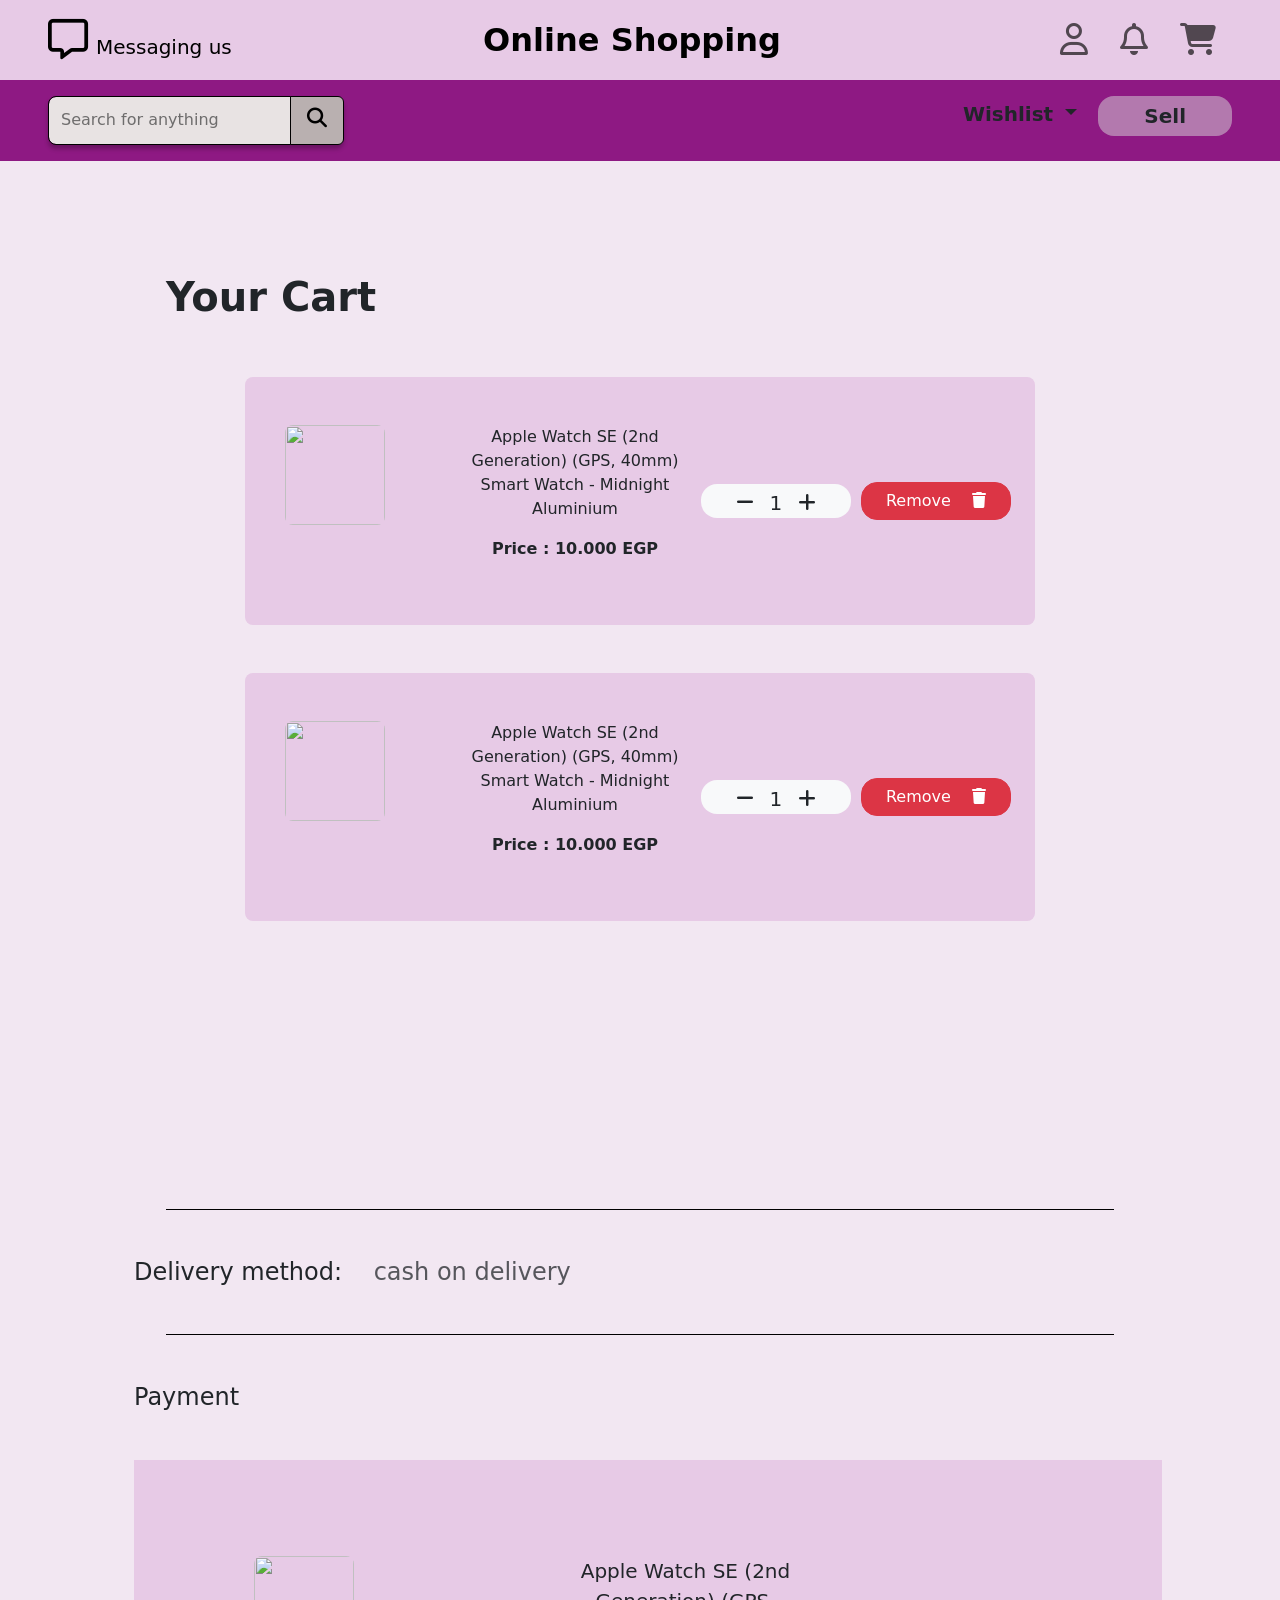
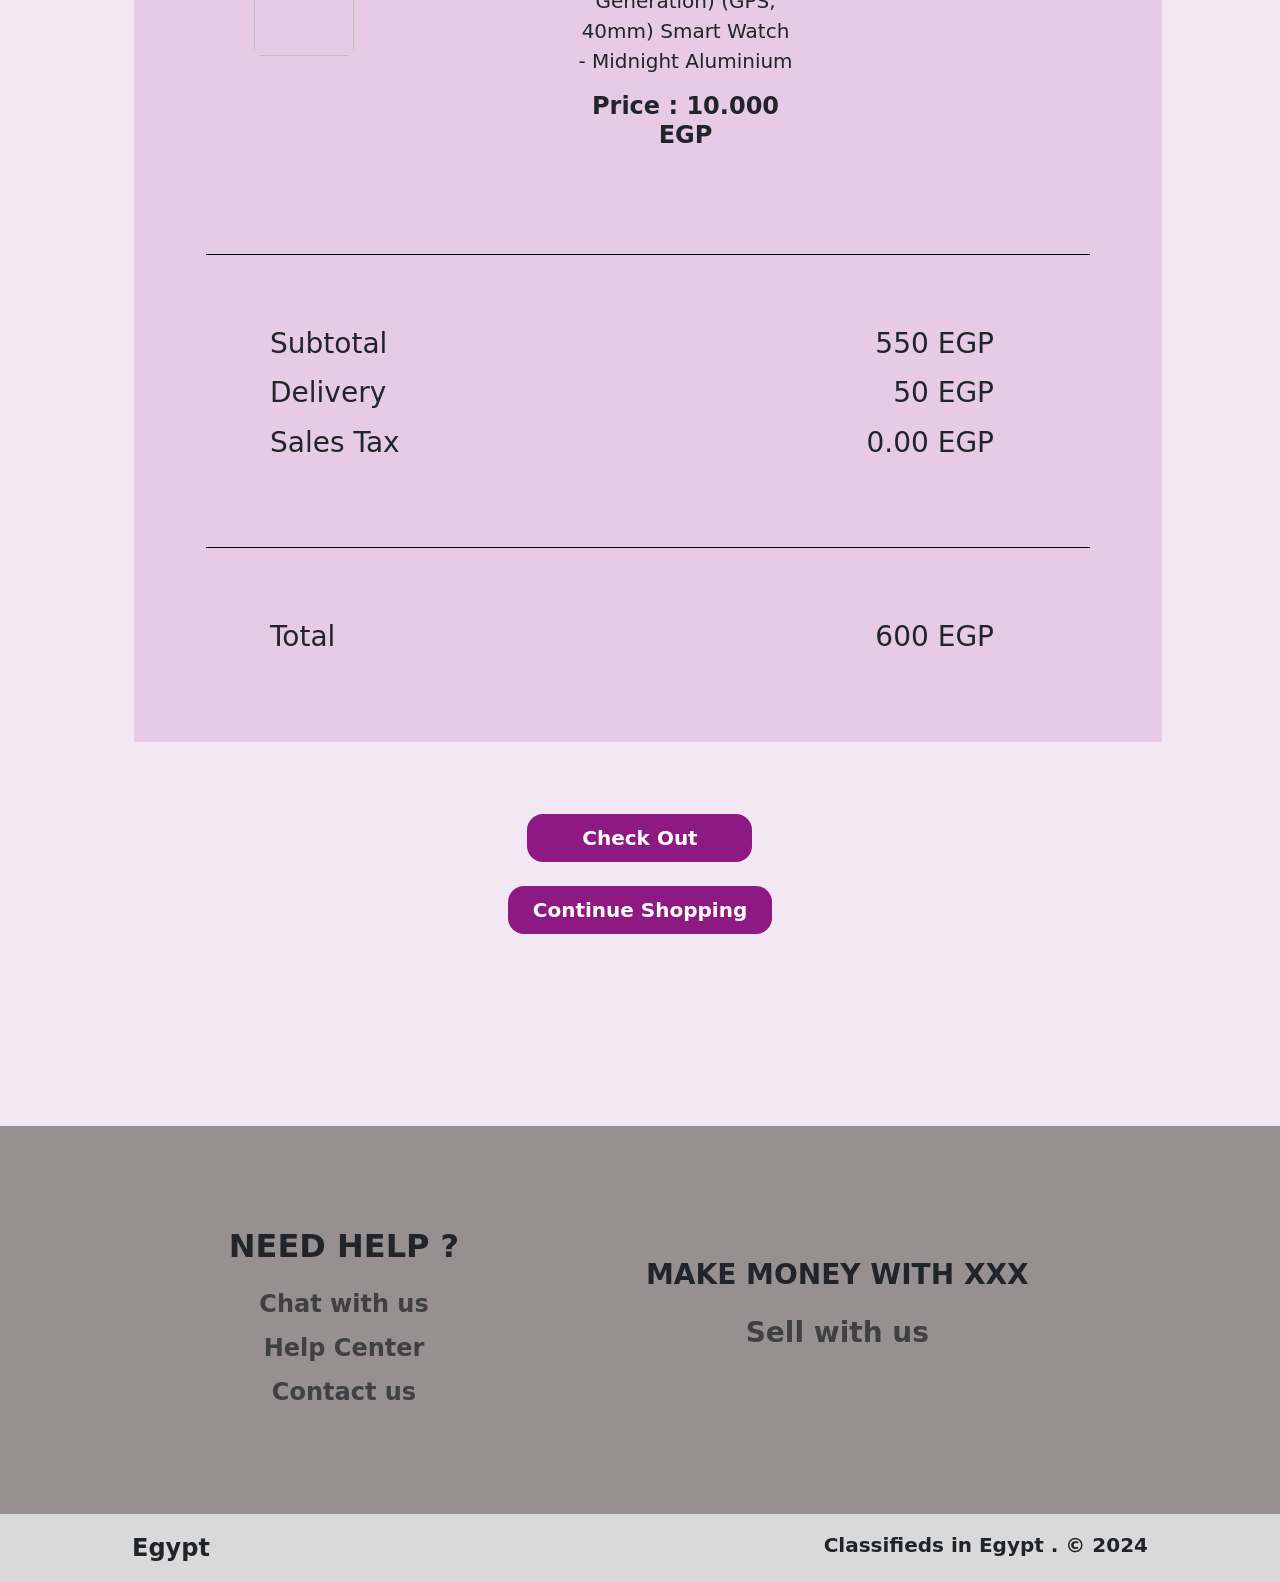
==== html/cart.html @ cb49b6e1 "fourth commit" ====
<!DOCTYPE html>
<html lang="en">
<head>
    <meta charset="UTF-8">
    <meta name="viewport" content="width=device-width, initial-scale=1.0">
    <title>Cart</title>
    <!-- <link rel="stylesheet" href="https://cdnjs.cloudflare.com/ajax/libs/owl-carousel/1.3.3/owl.carousel.min.css" integrity="sha512-X/RSQYxFb/tvuz6aNRTfKXDnQzmnzoawgEQ4X8nZNftzs8KFFH23p/BA6D2k0QCM4R0sY1DEy9MIY9b3fwi+bg==" crossorigin="anonymous" referrerpolicy="no-referrer" />
    <link rel="stylesheet" href="https://cdnjs.cloudflare.com/ajax/libs/owl-carousel/1.3.3/owl.theme.min.css" integrity="sha512-f28cvdA4Bq3dC9X9wNmSx21rjWI+5piIW/uoc2LuQ67asKxfQjUow2MkcCNcfJiaLrHcGbed1wzYe3dlY4w9gA==" crossorigin="anonymous" referrerpolicy="no-referrer" /> -->
    <link rel="stylesheet" href="../css/bootstrap.min.css">
    <link rel="stylesheet" href="../css/all.min.css">
    <link rel="stylesheet" href="../css/style.css">
</head>
<body>
    
    <section>
        <nav class="container-fluid navbar navbar-expand-lg px-5">
            <button class="navbar-toggler" type="button" data-toggle="collapse" data-target="#navbarSupportedContent" aria-controls="navbarSupportedContent" aria-expanded="false" aria-label="Toggle navigation">
              <span class="navbar-toggler-icon"></span>
            </button>
                    <div class="col-md-3">
                        <a class="navbar-brand fw-normal" href=""><i class="fa-regular fa-message fs-1 pe-2"></i>Messaging us</a>
                    </div>
                    <div class="col-md-6 text-center">
                        <a class="navbar-brand fs-2" href="">Online Shopping</a>
                    </div>
    
                    <div class="col-md-3 collapse navbar-collapse" id="navbarSupportedContent">
                        <ul class="navbar-nav ms-auto fs-2">
                          <li class="nav-item active">
                            <a class="nav-link mx-2" href=""><i class="fa-regular fa-user"></i></a>
                          </li>
                          <li class="nav-item">
                            <a class="nav-link mx-2" href=""><i class="fa-regular fa-bell"></i></a>
                          </li>
                          <li class="nav-item">
                            <a class="nav-link mx-2" href=""><i class="fa-solid fa-cart-shopping"></i></a>
                          </li>
                        </ul>  
                      </div>
    
            </div>
            
          </nav>
    
        <div class="container-fluid d-flex justify-content-between py-3 px-5 nav-second">
        
                  <form class="d-flex w-50 position-relative" role="search">
                    <input class="form-control w-50 me-2 search-bar rounded-3" type="search" placeholder="Search for anything" aria-label="Search">
                    <button class=" position-absolute rounded-end px-3 btn-search" type="submit"><i class="fa-solid fs-5 fa-magnifying-glass"></i></button>
    
                  </form>
                  <div>
                    <ul class="d-inline-block me-3">
                        <li class="nav-item dropdown list-unstyled">
                            <a class="nav-link dropdown-toggle fs-5 fw-semibold" href="#" role="button" data-bs-toggle="dropdown" aria-expanded="false">
                              Wishlist
                            </a>
                            <ul class="dropdown-menu">
                              <li><a class="dropdown-item" href="#">Action</a></li>
                              <li><a class="dropdown-item" href="#">Another action</a></li>
                              <li><hr class="dropdown-divider"></li>
                              <li><a class="dropdown-item" href="#">Something else here</a></li>
                            </ul>
                          </li>
                    </ul>
                    <button class="btn py-1 fw-bold fs-5 rounded-4 btn-sell">Sell</button>
                  </div>
        
            </div>
    </section>

    <section class="container mt-5 p-5 mb-5">
        <h3 class="mt-3 pb-5 fs-1 fw-bold ms-5">Your Cart</h3>
        <div class="row mx-5 g-5 mb-5 pb-5">
            <div class="col-md-10 offset-md-1 d-flex justify-content-between py-5 px-4 rounded-3 cart-sections">
                <div class="product-img col-md-3 mx-3">
                    <img src="https://www.apple.com/newsroom/images/product/watch/standard/watch_series_3_incoming_two-wrap_big.gif.large.gif" alt="" class="w-100 h-100 rounded-3">
                </div>
                <div class="col-md-4 ms-md-5 text-center">
                    <p>Apple Watch SE (2nd Generation) (GPS, 40mm) Smart Watch - Midnight Aluminium </p>
                    <p class="fw-semibold">Price : <span class="">10.000</span><span> EGP</span></p>
                </div>
                <div class="d-flex align-items-center">
                    <div class="d-flex justify-content-center rounded-4 pt-1 bg-light counter-plus-minus">
                        <i class="btn-minus fa-solid fa-minus pt-1 fs-5 cart_item"></i>
                        <p id="cart-counter" class="mx-2 m-0 mx-3 fs-5">1</p>
                        <i class="btn-add fa-solid fa-plus pt-1 fs-5 "></i>
                    </div>
                    <button class="btn btn-danger px-4 rounded-4">Remove <i class="fa-solid fa-trash ps-3"></i></button>
                </div>
            </div>
            <div class="col-md-10 offset-md-1 d-flex justify-content-between py-5 px-4 rounded-3 cart-sections">
                <div class="product-img col-md-3 mx-3">
                    <img src="https://images.pexels.com/photos/20436787/pexels-photo-20436787/free-photo-of-a-snow-capped-mountain-is-seen-at-dusk.jpeg?auto=compress&cs=tinysrgb&w=600&lazy=load" alt="" class="w-100 h-100 rounded-3">
                </div>
                <div class="col-md-4 ms-md-5 text-center">
                    <p>Apple Watch SE (2nd Generation) (GPS, 40mm) Smart Watch - Midnight Aluminium </p>
                    <p class="fw-semibold">Price : <span class="">10.000 </span><span> EGP</span></p>
                </div>
                <div class="d-flex align-items-center">
                    <div class="d-flex justify-content-center rounded-4 pt-1 bg-light counter-plus-minus">
                        <i class="btn-minus fa-solid fa-minus pt-1 fs-5 cart_item"></i>
                        <p id="cart-counter" class="cart_item mx-2 m-0 mx-3 fs-5">1</p>
                        <i class="btn-add fa-solid fa-plus pt-1 fs-5 "></i>
                    </div>
                    <button class="btn btn-danger px-4 rounded-4">Remove <i class="fa-solid fa-trash ps-3"></i></button>
                </div>
            </div>
        </div>

    </section>

    <section class="container my-5 p-5">
        <div class="bg-black foot mx-5 my-5"></div>
        <div class="ms-3">
            <h4>Delivery method: <span class="fs-4 ms-4 text-muted">cash on delivery</span></h4>
        </div>
        <div class="bg-black foot mx-5 my-5"></div>
        <div class="ms-3">
            <h4>Payment</h4>
            <div class="cart-sections my-5 py-5 px-4">
                <div class="d-flex py-5 px-5">
                    <div class="product-img col-md-3 ms-md-5">
                        <img src="https://images.pexels.com/photos/20436787/pexels-photo-20436787/free-photo-of-a-snow-capped-mountain-is-seen-at-dusk.jpeg?auto=compress&cs=tinysrgb&w=600&lazy=load" alt="" class="w-100 h-100 rounded-3">
                    </div>
                    <div class="col-md-3 offset-md-3 text-center">
                        <p class="fs-5">Apple Watch SE (2nd Generation) (GPS, 40mm) Smart Watch - Midnight Aluminium </p>
                        <h4 class="fw-semibold">Price : <span class="">10.000</span><span> EGP</span></h4>
                    </div>
                </div>
                <div class="bg-black foot mx-5 my-5"></div>
                <div class="px-5 py-4 my-5">
                    <div class="d-flex justify-content-between px-5 mb-2">
                        <h3 class="ms-md-3 me-3">Subtotal</h3>
                        <h3 class="me-md-5 ms-4"><span>550</span> EGP</h3>
                    </div>
                    <div class="d-flex justify-content-between px-5 mb-2">
                        <h3 class="ms-md-3 me-3">Delivery</h3>
                        <h3 class="me-md-5 ms-4"><span>50</span> EGP</h3>
                    </div>
                    <div class="d-flex justify-content-between px-5 mb-2">
                        <h3 class="ms-md-3 me-3">Sales Tax</h3>
                        <h3 class="me-md-5 ms-4"><span>0.00</span> EGP</h3>
                    </div>
                </div>
                <div class="bg-black foot mx-5 my-5"></div>
                <div class="px-5 py-4 mt-5">
                    <div class="d-flex justify-content-between px-5 mb-2">
                        <h3 class="ms-md-3 me-3">Total</h3>
                        <h3 class="me-md-5 ms-4"><span>600</span> EGP</h3>
                    </div>
                </div>
            </div>
        </div>
        <!-- BUTTONS -->
        <div class="d-flex justify-content-center mb-5 pb-5 text-center">
            <div>
                <button class="btn btn-style btn-checkout my-4 px-5 py-2 fw-semibold rounded-4 fs-5">Check Out</button>
                <button class="btn btn-style d-block px-4 py-2 fw-semibold rounded-4 fs-5">Continue Shopping</button>
            </div>
        </div>

    </section>

    <section class="container-fluid pt-5" id="help">

        <div class="row bg-daner mt pb-5 px-5">
  
            <div class="col-md-4 offset-md-1 px-5 py-5 text-center">   
                <p class="fs-2 fw-semibold">NEED HELP ?</p>
                <a href="" class="d-block text-decoration-none my-2 fs-4 text-muted">Chat with us</a>
                <a href="" class="d-block text-decoration-none my-2 fs-4 text-muted">Help Center</a>
                <a href="" class="d-block text-decoration-none my-2 fs-4 text-muted">Contact us</a>   
            </div>
            <div class="col-md-6 offset-md- mt-4 pt-5 text-center">
                <p class="fs-3 fw-semibold pt-2">MAKE MONEY WITH XXX</p>
                <a href="" class="d-block text-decoration-none my-2 fs-3 text-muted">Sell with us</a>
            </div>
  
        </div>
  
    </section>


    <footer class="container-fluid px-5 py-3" >
        <div class="row">
            <div class="d-flex px-5 justify-content-between">
                <div class="d-flex ms-5 fs-4 fw-bold">
                    <p class="mb-0 me-5">Egypt</p>
                </div>
                <div class="me-5">
                    <p class="mb-0 fs-5 fw-bold">Classifieds in Egypt . © 2024</p>
                </div>
            </div>
        </div>

    </footer>

    <!-- <script src="https://cdnjs.cloudflare.com/ajax/libs/jquery/3.7.1/jquery.min.js" integrity="sha512-v2CJ7UaYy4JwqLDIrZUI/4hqeoQieOmAZNXBeQyjo21dadnwR+8ZaIJVT8EE2iyI61OV8e6M8PP2/4hpQINQ/g==" crossorigin="anonymous" referrerpolicy="no-referrer"></script>
    <script src="https://cdnjs.cloudflare.com/ajax/libs/owl-carousel/1.3.3/owl.carousel.min.js" integrity="sha512-9CWGXFSJ+/X0LWzSRCZFsOPhSfm6jbnL+Mpqo0o8Ke2SYr8rCTqb4/wGm+9n13HtDE1NQpAEOrMecDZw4FXQGg==" crossorigin="anonymous" referrerpolicy="no-referrer"></script> -->
    <script src="../js/jquery-3.7.1.min.js"></script>
    <script src="../js/bootstrap.bundle.min.js"></script>
    <script src="../js/main.js"></script>
</body>
</html>
---- css/style.css ----
:root {
    --main-color: rgb(142, 25, 131);
    --second-color: rgb(231, 202, 230);
    --footer-color: rgb(221, 179, 217);
}

body {
    background-color: rgba(240, 227, 240,85%);
    /* background-color: white; */
}

.navbar {
    background-color: var(--second-color);
}
input {
    background-color: rgb(231, 202, 230) !important;
    /* border: 1px solid #000000 !important; */
    box-shadow: 0px 4px 4px rgba(0, 0, 0, 0.25);
}

input::placeholder {

    color: rgba(111, 89, 110, 50%) !important;

}

label {
    /* font-family: 'Inter';
    font-style: normal; */
    /* font-size: 20px; */
}

h2 {
    font-family: 'Roboto';
    font-size: 68px;
    /* font-weight: 500; */

}

.btn-style {
    background-color: var(--main-color);
    color: rgb(255, 255, 255);
}
.btn-style:hover {
    /* background-color: rgb(255, 255, 255); */
    background-color: rgb(82, 19, 75);
    color: rgb(255, 255, 255);
    /* color: var(--main-color); */
    /* border: ; */
}

.btn-google {
    background-color: rgb(232, 223, 223);
    color: var(--main-color);
}
.btn-google:hover{
    /* background-color: var(--main-color); */
    /* color: rgb(232, 223, 223); */
    background-color: rgb(206, 196, 196);
    color: var(--main-color);
}

header h2,
h5 {
    text-shadow: 0px 4px 4px rgba(0, 0, 0, 0.25);
    /* font-family: 'Inter';
    font-style: normal; */
}

header h5 {
    color: rgba(0, 0, 0, 42%);
    text-shadow: 0px 4px 4px rgba(0, 0, 0, 0.25);
}

a {
    color: var(--main-color);
    font-weight: 700;
}

a:hover {
    color: rgb(87, 20, 80);
}

.footer {
    background-color: var(--footer-color);
    font-family: 'Montserrat';

}

.foot {
    height: 1px;
}

.btn-search {
    top: 0;
    bottom: 0;
    right:  calc(50%);
    background-color: rgb(185, 176, 176);
    /* box-shadow: 0px 4px 4px rgba(0, 0, 0, 0.25); */
    border: var(--bs-border-width) solid black;
}
.search-bar {
    border: 1px solid black;
    background-color: rgb(232, 227, 227) !important;
}
.search-bar::placeholder {
    color: rgba(77, 77, 77, 79%) !important;
}
.nav-second {
    background-color: var(--main-color);
}
.btn-sell {
    padding:  35px 45px;
    background-color: rgba(217, 217, 217, 50%);
}
.btn-sell:hover {
   
    background-color: rgba(217, 217, 217, 90%);
}
.carousel img {

}
.btn-shop {
    top: 75%;
    left: 20%;
    color: white;
    background-color: rgb(161, 154, 154);
}
.btn-shop:hover {
    top: 75%;
    left: 20%;
    color: white;
    background-color: rgb(102, 97, 97);
}
.carousel-img {
    /* height: 450px; */
}

.icon {
    height: 80px;
    width: 80px;
    font-size: 35px;
    background-color: rgb(150, 144, 144);
}
#Recommended {
    background-color: white;
}
#about {
    background-color: rgb(217, 217, 217);
}
#help {
    background-color: rgb(150, 144, 144);
}

footer {
    background-color: rgb(217, 217, 217);
}

.photos-upoaded {
    width: 210px;
}

.btn-post {
    background-color: var(--main-color);
}
.btn-post:hover{
    background-color: rgb(82, 19, 75);

}
.product-img {
    cursor: pointer;
    width: 100px;
    height: 100px;
    overflow: hidden;
}
.product-img img {
    transition: transform 1s;
}
.product-img:hover img{
    transform: scale(1.15);
}
.checked {
    color: orange;
}

.btn-add, .btn-minus {
    cursor: pointer;
}
.heart {
    font-size: 25px;
    color: rgb(193, 189, 189);
    cursor: pointer;
}
  .heart-des {
    font-size: 25px;
    color: red;
    cursor: pointer;
}
.buy-btn {
    width: 360px;
}
.counter-plus-minus {
    width: 150px;
    margin-right: 10px;
}
.btn-addToCart {
    width: 150px;
    margin-right: 25px;
}
.fa-comments {
    font-size: 70px;
}
.products-carousel, .feedback, .products-btns{
    background-color: rgb(217, 217, 217);
}
.btn-checkout {
    width: 225px;
}
.cart-sections {
    background-color: var(--second-color);
}
.btn-wishlist {
    width: 180px;
}
.product-main-img {
    height: 550px;
    overflow: hidden;
}
.product-main-img img {
    transition: transform 1s;
}
.product-main-img:hover img{
    transform: scale(1.15);
}
.category-product
{
    height: 300px;
    position: relative;
    overflow: hidden;
    cursor: pointer;
}
.categories {
    height: 230px;
    position: relative;
    overflow: hidden;
    cursor: pointer;
}
.layer
{
    background-color: rgba(255,255,255,.7);
    color: #000;
    font-weight: 800;
    position: absolute;
    top: 100%;
    left: 0%;
    transition: top 1s;
    cursor: pointer;

}
.category-product:hover,.categories:hover .layer
{
    top: 0%;
}   
.category-product, .categories img {
    transition: transform 1s;
}
.category-product:hover  img {
    transform: scale(1.25);
}
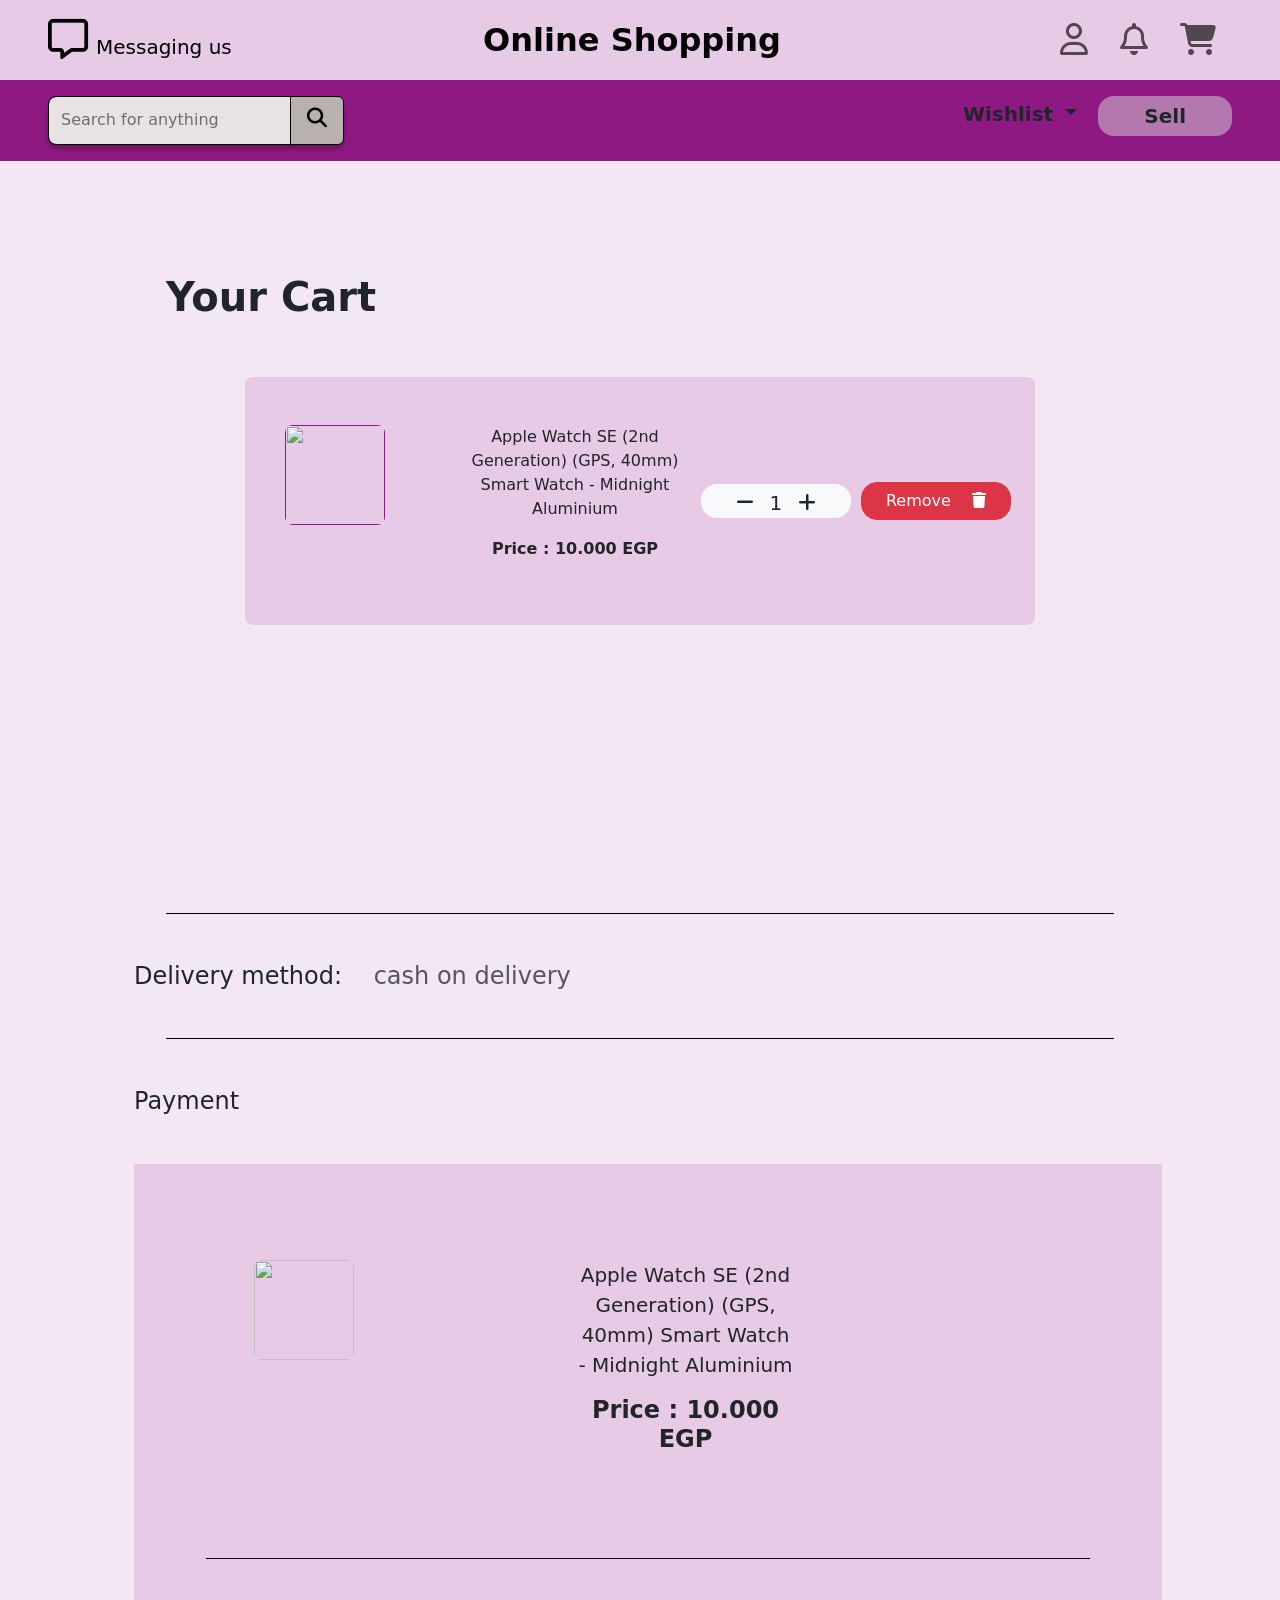
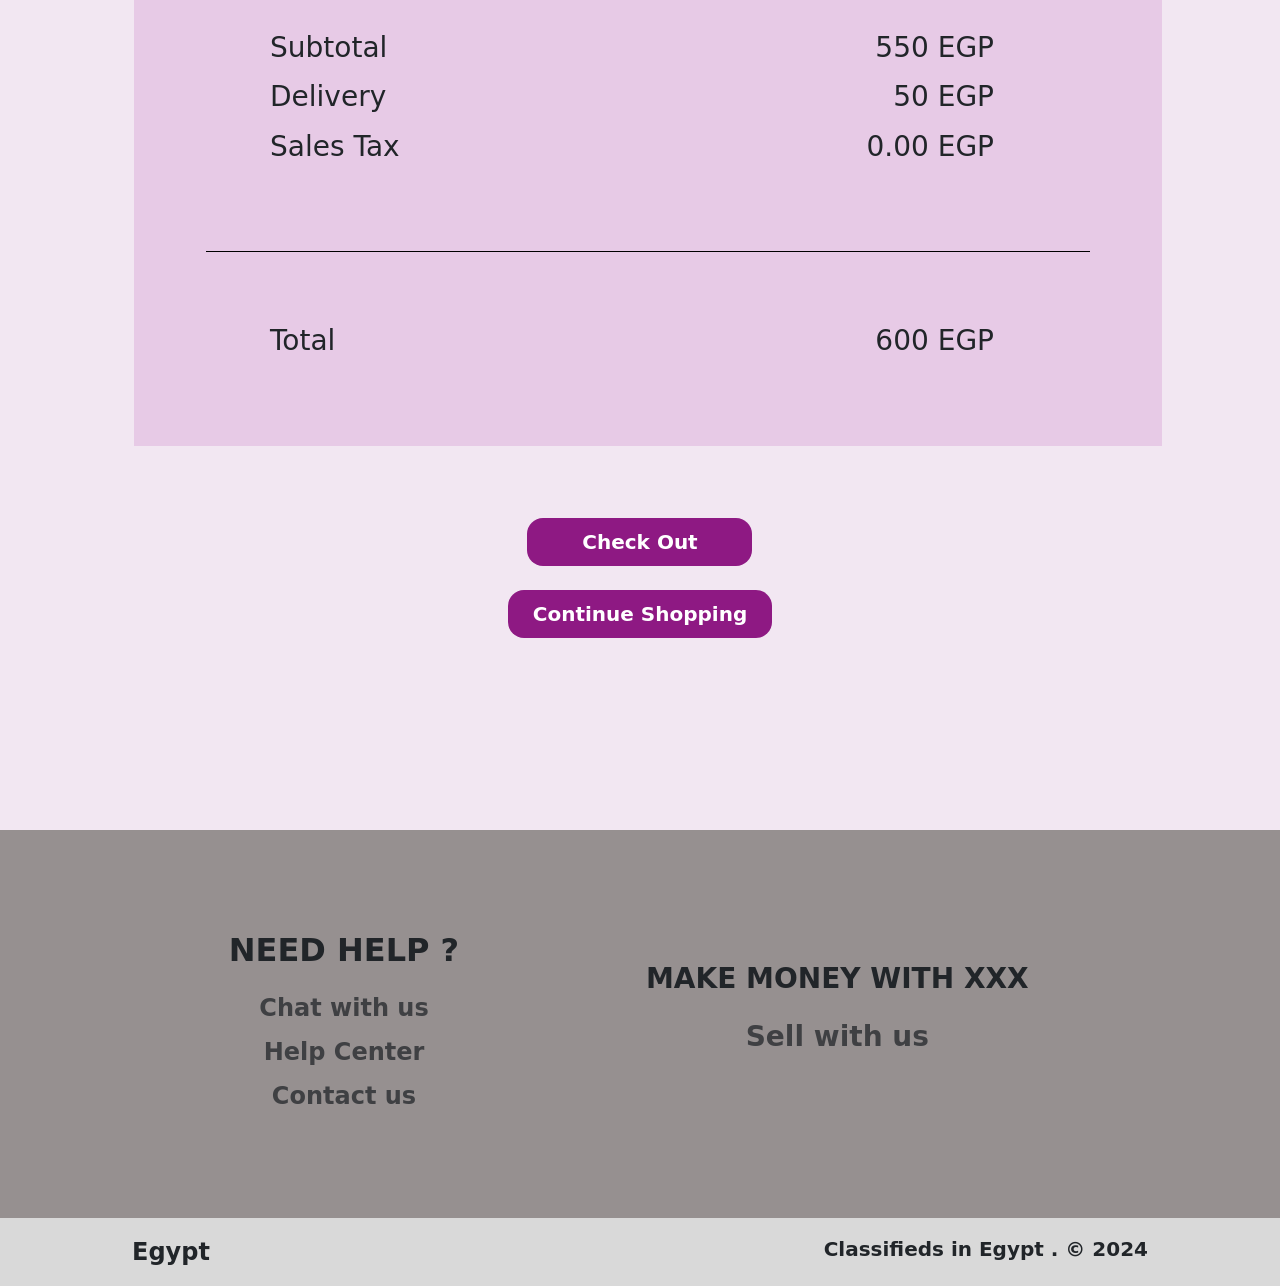
==== commit add1e77a: "fifth commit" ====
--- a/html/cart.html
+++ b/html/cart.html
@@ -73,8 +73,8 @@
         <h3 class="mt-3 pb-5 fs-1 fw-bold ms-5">Your Cart</h3>
         <div class="row mx-5 g-5 mb-5 pb-5">
             <div class="col-md-10 offset-md-1 d-flex justify-content-between py-5 px-4 rounded-3 cart-sections">
-                <div class="product-img col-md-3 mx-3">
-                    <img src="https://www.apple.com/newsroom/images/product/watch/standard/watch_series_3_incoming_two-wrap_big.gif.large.gif" alt="" class="w-100 h-100 rounded-3">
+                <div class="product-img col-md-3 mx-3 rounded-3">
+                    <a href=""><img src="https://www.apple.com/newsroom/images/product/watch/standard/watch_series_3_incoming_two-wrap_big.gif.large.gif" alt="" class="w-100 h-100"></a>
                 </div>
                 <div class="col-md-4 ms-md-5 text-center">
                     <p>Apple Watch SE (2nd Generation) (GPS, 40mm) Smart Watch - Midnight Aluminium </p>
@@ -89,23 +89,8 @@
                     <button class="btn btn-danger px-4 rounded-4">Remove <i class="fa-solid fa-trash ps-3"></i></button>
                 </div>
             </div>
-            <div class="col-md-10 offset-md-1 d-flex justify-content-between py-5 px-4 rounded-3 cart-sections">
-                <div class="product-img col-md-3 mx-3">
-                    <img src="https://images.pexels.com/photos/20436787/pexels-photo-20436787/free-photo-of-a-snow-capped-mountain-is-seen-at-dusk.jpeg?auto=compress&cs=tinysrgb&w=600&lazy=load" alt="" class="w-100 h-100 rounded-3">
-                </div>
-                <div class="col-md-4 ms-md-5 text-center">
-                    <p>Apple Watch SE (2nd Generation) (GPS, 40mm) Smart Watch - Midnight Aluminium </p>
-                    <p class="fw-semibold">Price : <span class="">10.000 </span><span> EGP</span></p>
-                </div>
-                <div class="d-flex align-items-center">
-                    <div class="d-flex justify-content-center rounded-4 pt-1 bg-light counter-plus-minus">
-                        <i class="btn-minus fa-solid fa-minus pt-1 fs-5 cart_item"></i>
-                        <p id="cart-counter" class="cart_item mx-2 m-0 mx-3 fs-5">1</p>
-                        <i class="btn-add fa-solid fa-plus pt-1 fs-5 "></i>
-                    </div>
-                    <button class="btn btn-danger px-4 rounded-4">Remove <i class="fa-solid fa-trash ps-3"></i></button>
-                </div>
-            </div>
+        
+            
         </div>
 
     </section>
--- a/css/style.css
+++ b/css/style.css
@@ -23,7 +23,9 @@
     color: rgba(111, 89, 110, 50%) !important;
 
 }
-
+button:hover {
+    transform: scaleX(1.05);
+}
 label {
     /* font-family: 'Inter';
     font-style: normal; */
@@ -245,6 +247,12 @@
     overflow: hidden;
     cursor: pointer;
 }
+.products-mayknow {
+    height: 150px;
+    position: relative;
+    overflow: hidden;
+    cursor: pointer;
+}
 .layer
 {
     background-color: rgba(255,255,255,.7);
@@ -257,13 +265,33 @@
     cursor: pointer;
 
 }
-.category-product:hover,.categories:hover .layer
+.category-product:hover .layer
 {
     top: 0%;
 }   
-.category-product, .categories img {
+.categories:hover .layer
+{
+    top: 0%;
+} 
+.products-mayknow:hover .layer
+{
+    top: 0%;
+} 
+.category-product img {
+    transition: transform 1s;
+}
+.categories img {
+    transition: transform 1s;
+}
+.products-mayknow img {
     transition: transform 1s;
 }
 .category-product:hover  img {
     transform: scale(1.25);
 }
+.categories:hover  img {
+    transform: scale(1.25);
+}
+.products-mayknow:hover  img {
+    transform: scale(1.25);
+}
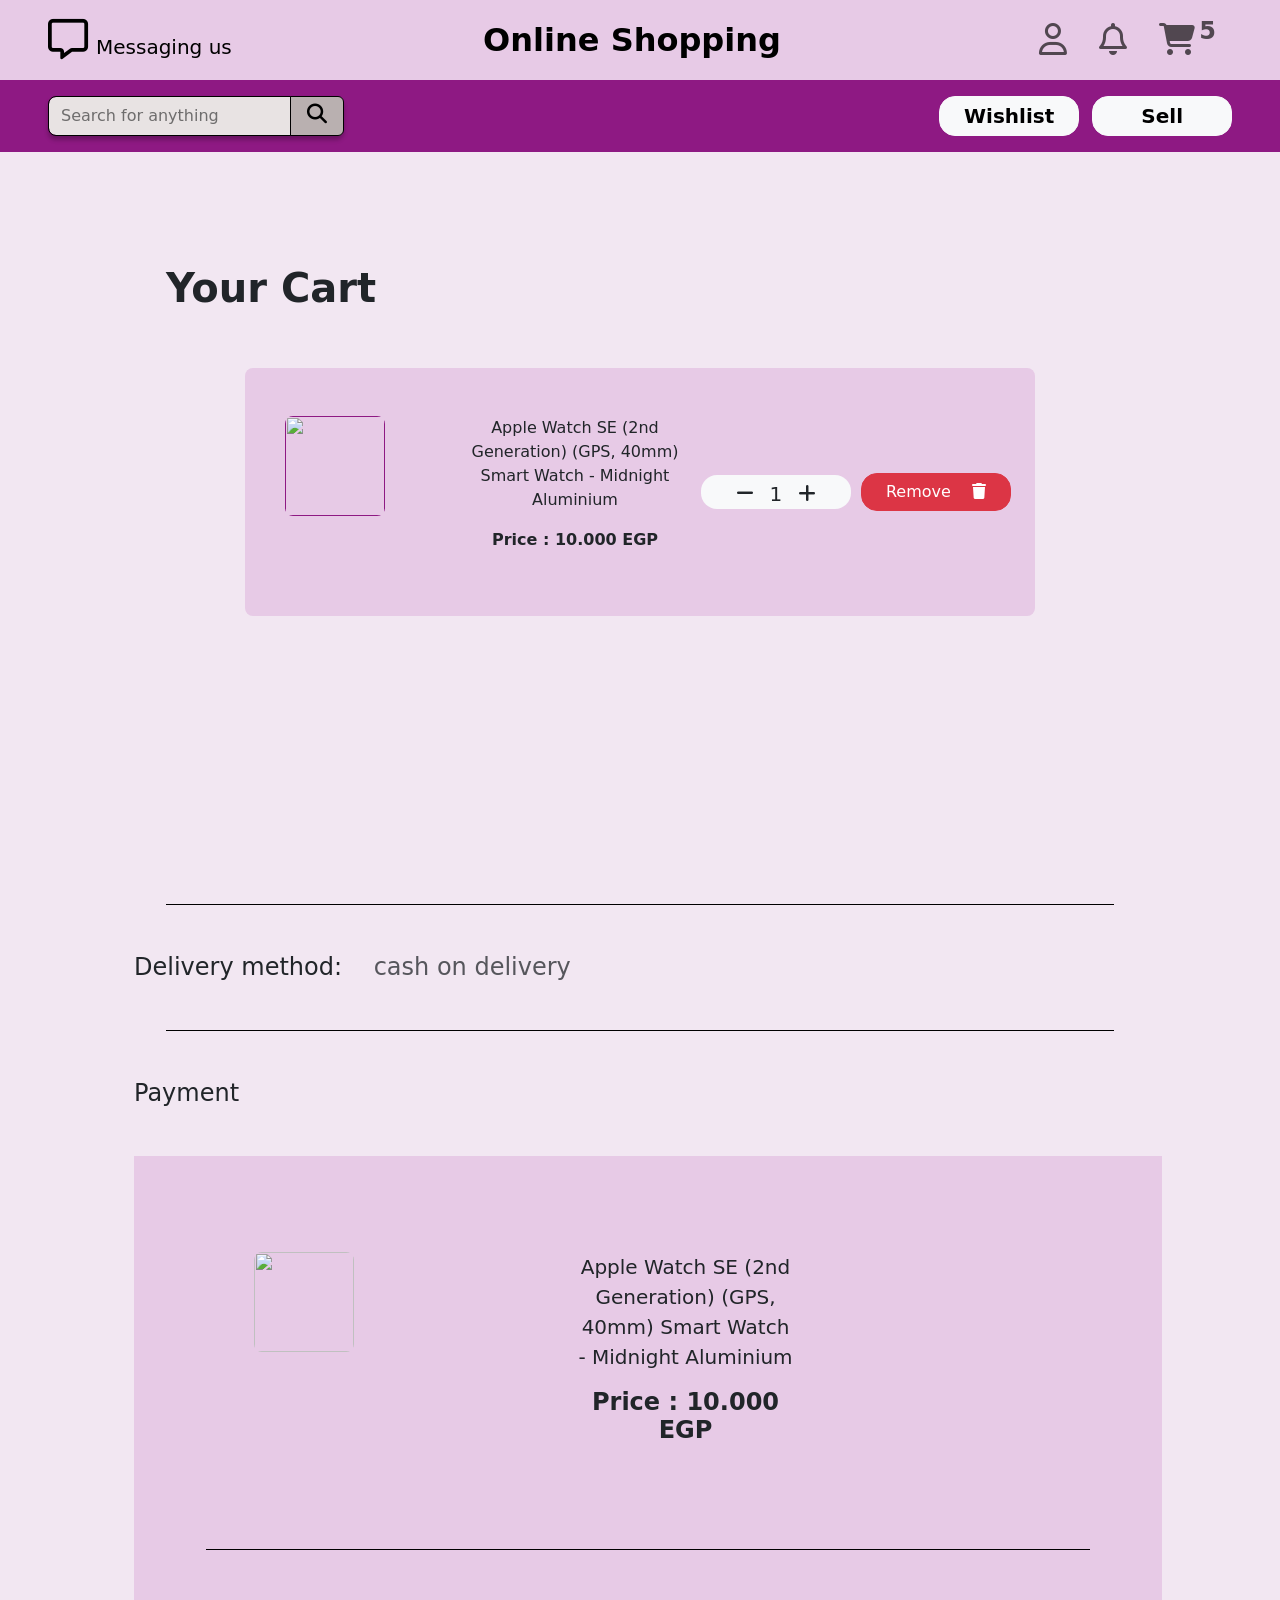
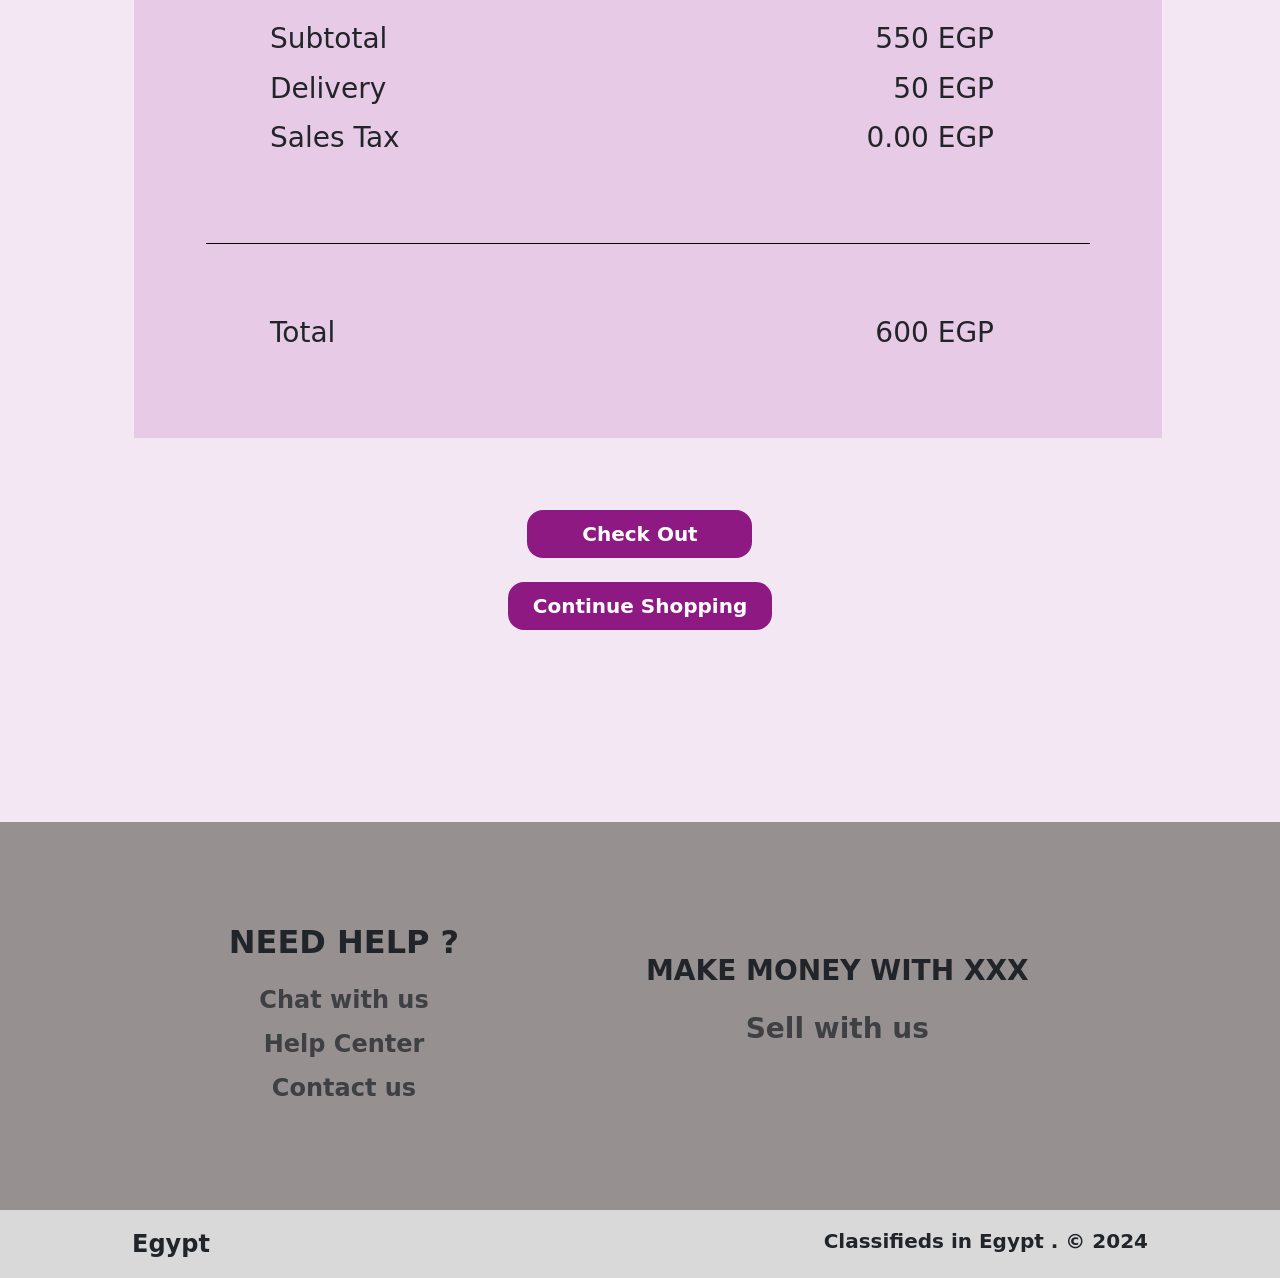
==== commit 3b412c51: "sixth commit" ====
--- a/html/cart.html
+++ b/html/cart.html
@@ -18,22 +18,22 @@
               <span class="navbar-toggler-icon"></span>
             </button>
                     <div class="col-md-3">
-                        <a class="navbar-brand fw-normal" href=""><i class="fa-regular fa-message fs-1 pe-2"></i>Messaging us</a>
+                        <a class="navbar-brand fw-normal" href="./message.html"><i class="fa-regular fa-message fs-1 pe-2"></i>Messaging us</a>
                     </div>
                     <div class="col-md-6 text-center">
-                        <a class="navbar-brand fs-2" href="">Online Shopping</a>
+                        <a class="navbar-brand fs-2" href="./home.html">Online Shopping</a>
                     </div>
     
                     <div class="col-md-3 collapse navbar-collapse" id="navbarSupportedContent">
                         <ul class="navbar-nav ms-auto fs-2">
                           <li class="nav-item active">
-                            <a class="nav-link mx-2" href=""><i class="fa-regular fa-user"></i></a>
+                            <a class="nav-link mx-2" href="./profile.html"><i class="fa-regular fa-user"></i></a>
                           </li>
                           <li class="nav-item">
-                            <a class="nav-link mx-2" href=""><i class="fa-regular fa-bell"></i></a>
+                            <a class="nav-link mx-2" href="./chat.html"><i class="fa-regular fa-bell"></i></a>
                           </li>
                           <li class="nav-item">
-                            <a class="nav-link mx-2" href=""><i class="fa-solid fa-cart-shopping"></i></a>
+                            <a class="nav-link mx-2" href="./cart.html"><i class="fa-solid fa-cart-shopping" ></i><sup class="ps-1 fw-semibold">5</sup></a>
                           </li>
                         </ul>  
                       </div>
@@ -47,23 +47,10 @@
                   <form class="d-flex w-50 position-relative" role="search">
                     <input class="form-control w-50 me-2 search-bar rounded-3" type="search" placeholder="Search for anything" aria-label="Search">
                     <button class=" position-absolute rounded-end px-3 btn-search" type="submit"><i class="fa-solid fs-5 fa-magnifying-glass"></i></button>
-    
                   </form>
                   <div>
-                    <ul class="d-inline-block me-3">
-                        <li class="nav-item dropdown list-unstyled">
-                            <a class="nav-link dropdown-toggle fs-5 fw-semibold" href="#" role="button" data-bs-toggle="dropdown" aria-expanded="false">
-                              Wishlist
-                            </a>
-                            <ul class="dropdown-menu">
-                              <li><a class="dropdown-item" href="#">Action</a></li>
-                              <li><a class="dropdown-item" href="#">Another action</a></li>
-                              <li><hr class="dropdown-divider"></li>
-                              <li><a class="dropdown-item" href="#">Something else here</a></li>
-                            </ul>
-                          </li>
-                    </ul>
-                    <button class="btn py-1 fw-bold fs-5 rounded-4 btn-sell">Sell</button>
+                    <a href="./wishlist.html"><button class="btn py-1 fw-bold fs-5 rounded-4 btn-light px-4 mx-2">Wishlist</button></a>
+                    <a href="./add_poduct.html"><button class="btn py-1 fw-bold fs-5 rounded-4 btn-light px-5">Sell</button></a>
                   </div>
         
             </div>
@@ -72,7 +59,7 @@
     <section class="container mt-5 p-5 mb-5">
         <h3 class="mt-3 pb-5 fs-1 fw-bold ms-5">Your Cart</h3>
         <div class="row mx-5 g-5 mb-5 pb-5">
-            <div class="col-md-10 offset-md-1 d-flex justify-content-between py-5 px-4 rounded-3 cart-sections">
+            <div class="col-md-10 offset-md-1 d-flex justify-content-between py-5 px-4 rounded-3 sections">
                 <div class="product-img col-md-3 mx-3 rounded-3">
                     <a href=""><img src="https://www.apple.com/newsroom/images/product/watch/standard/watch_series_3_incoming_two-wrap_big.gif.large.gif" alt="" class="w-100 h-100"></a>
                 </div>
@@ -103,7 +90,7 @@
         <div class="bg-black foot mx-5 my-5"></div>
         <div class="ms-3">
             <h4>Payment</h4>
-            <div class="cart-sections my-5 py-5 px-4">
+            <div class="sections my-5 py-5 px-4">
                 <div class="d-flex py-5 px-5">
                     <div class="product-img col-md-3 ms-md-5">
                         <img src="https://images.pexels.com/photos/20436787/pexels-photo-20436787/free-photo-of-a-snow-capped-mountain-is-seen-at-dusk.jpeg?auto=compress&cs=tinysrgb&w=600&lazy=load" alt="" class="w-100 h-100 rounded-3">
--- a/css/style.css
+++ b/css/style.css
@@ -12,7 +12,7 @@
 .navbar {
     background-color: var(--second-color);
 }
-input {
+input, select{
     background-color: rgb(231, 202, 230) !important;
     /* border: 1px solid #000000 !important; */
     box-shadow: 0px 4px 4px rgba(0, 0, 0, 0.25);
@@ -92,13 +92,18 @@
 .foot {
     height: 1px;
 }
-
 .btn-search {
     top: 0;
     bottom: 0;
     right:  calc(50%);
     background-color: rgb(185, 176, 176);
-    /* box-shadow: 0px 4px 4px rgba(0, 0, 0, 0.25); */
+    border: var(--bs-border-width) solid black;
+}
+.btn-search-chat {
+    top: 0;
+    bottom: 0;
+    right:  calc(1.2%);
+    background-color: rgb(185, 176, 176);
     border: var(--bs-border-width) solid black;
 }
 .search-bar {
@@ -111,10 +116,10 @@
 .nav-second {
     background-color: var(--main-color);
 }
-.btn-sell {
-    padding:  35px 45px;
+/* .btn-sell {
     background-color: rgba(217, 217, 217, 50%);
-}
+} */
+.btn-w
 .btn-sell:hover {
    
     background-color: rgba(217, 217, 217, 90%);
@@ -218,7 +223,7 @@
 .btn-checkout {
     width: 225px;
 }
-.cart-sections {
+.sections {
     background-color: var(--second-color);
 }
 .btn-wishlist {
@@ -295,3 +300,27 @@
 .products-mayknow:hover  img {
     transform: scale(1.25);
 }
+.profile-img {
+    width: 200px;
+    height: 200px;
+}
+.user-info h3{
+    color: var(--main-color);
+}
+.user-info input{
+    color: rgb(65, 63, 63);
+}
+.statistics{
+    height: 500px;
+    background-color: rgb(161, 154, 154);
+}
+.section-msg {
+    background-color: rgb(217, 217, 217);
+}
+#checkout sup {
+    color: red;
+}
+.chat-img {
+    width: 100px;
+    height: 100px;
+}
